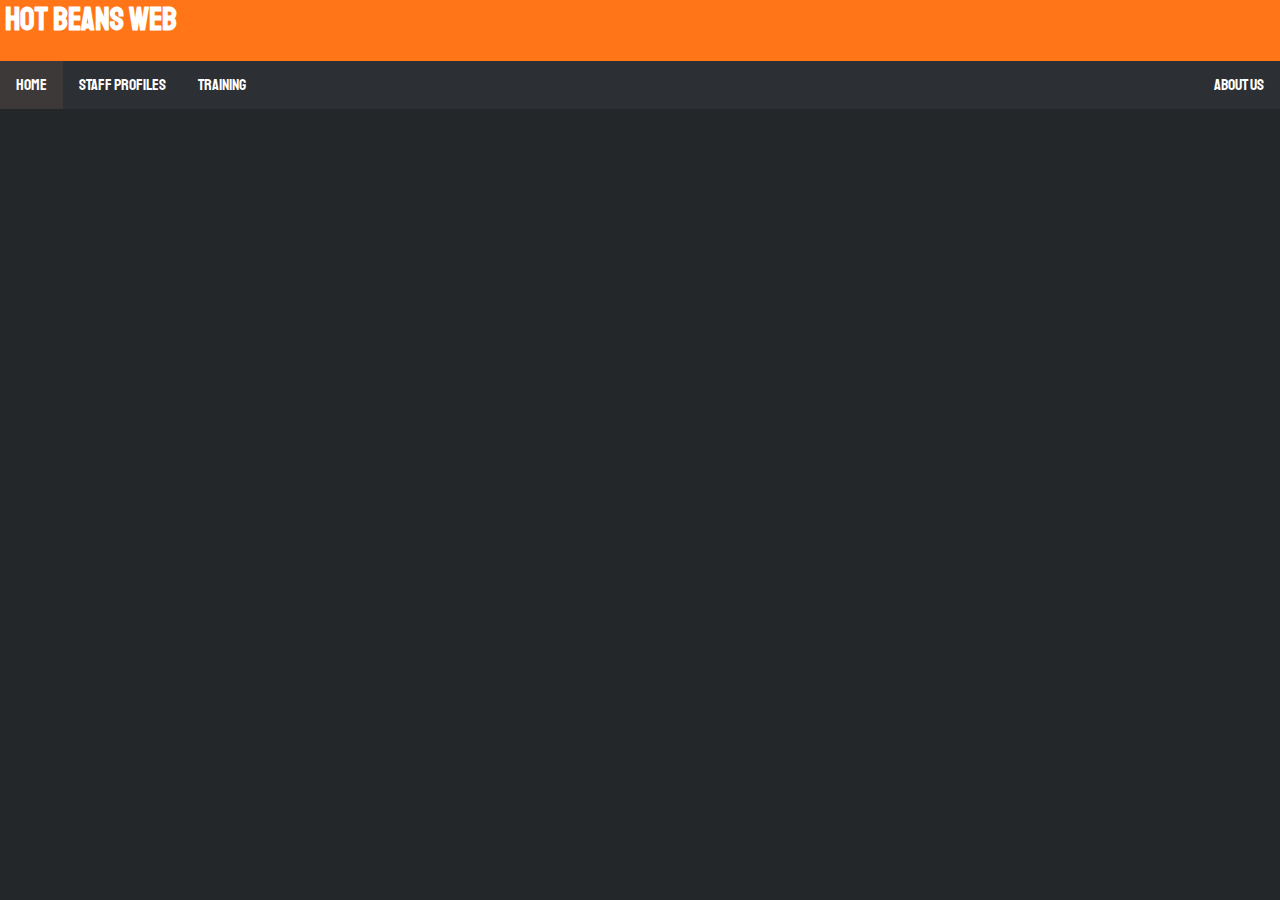
==== index.html @ 55eaca94 "Inital" ====
<html>
    <head>
        <title>Hot Beans web Design</title>
        <link rel="stylesheet" href="css/main.css">
        <link rel="stylesheet" href="https://use.fontawesome.com/releases/v5.6.3/css/all.css" integrity="sha384-UHRtZLI+pbxtHCWp1t77Bi1L4ZtiqrqD80Kn4Z8NTSRyMA2Fd33n5dQ8lWUE00s/" crossorigin="anonymous">
        <link href="https://fonts.googleapis.com/css?family=Roboto|Staatliches" rel="stylesheet">
    </head>

    <!-- Body Content -->
    <body>
        <!-- Header -->
        <div class="header-wrapper">
            <div class="header">
                <h1>Hot Beans Web</h1>
            </div>
            <!-- Navigation -->
            <div class="nav">
                <ul>
                    <li><a class="selected" href="default.asp"><i class="fas fa-home"></i>  Home</a></li>
                    <li><a href="news.asp"><i class="fas fa-user"></i>  Staff Profiles</a></li>
                    <li><a href="contact.asp"><i class="fas fa-clipboard"></i>  Training</a></li>
                    <li style="float:right"><a class="active" href="#about"><i class="fas fa-info-circle"></i>  About Us</a></li>
                </ul>
            </div>
            <!-- End navigation-->
        </div>
        <!-- End header -->


    </body>

    <footer>
        <script src="js/main.js"></script>
    </footer>
</html>
---- css/main.css ----
/* Body */
body {
    background-color: #23272A;
    color: white;
    padding: none;
    margin: 0;
    font-family: 'Roboto', sans-serif;
}
/* Page header */
.header-wrapper {
    font-family: 'Staatliches', cursive;
    background-color: #ff7517;
}
.header {
    margin-left: 5;
}
/* Nav bar */

.nav ul {
    list-style-type: none;
    margin: 0;
    padding: 0;
    overflow: hidden;
    background-color: #2C2F33;
    position: -webkit-sticky; /* Safari */
    position: sticky;
    top: 0;
}
  
.nav li {
    float: left;
}

.nav li a {
    display: block;
    color: white;
    text-align: center;
    padding: 14px 16px;
    text-decoration: none;
}

/* Change the link color to #111 (black) on hover */
.nav li a:hover {
    background-color: #ff7517;
}

.nav .selected {
    background-color: #3e3939
}
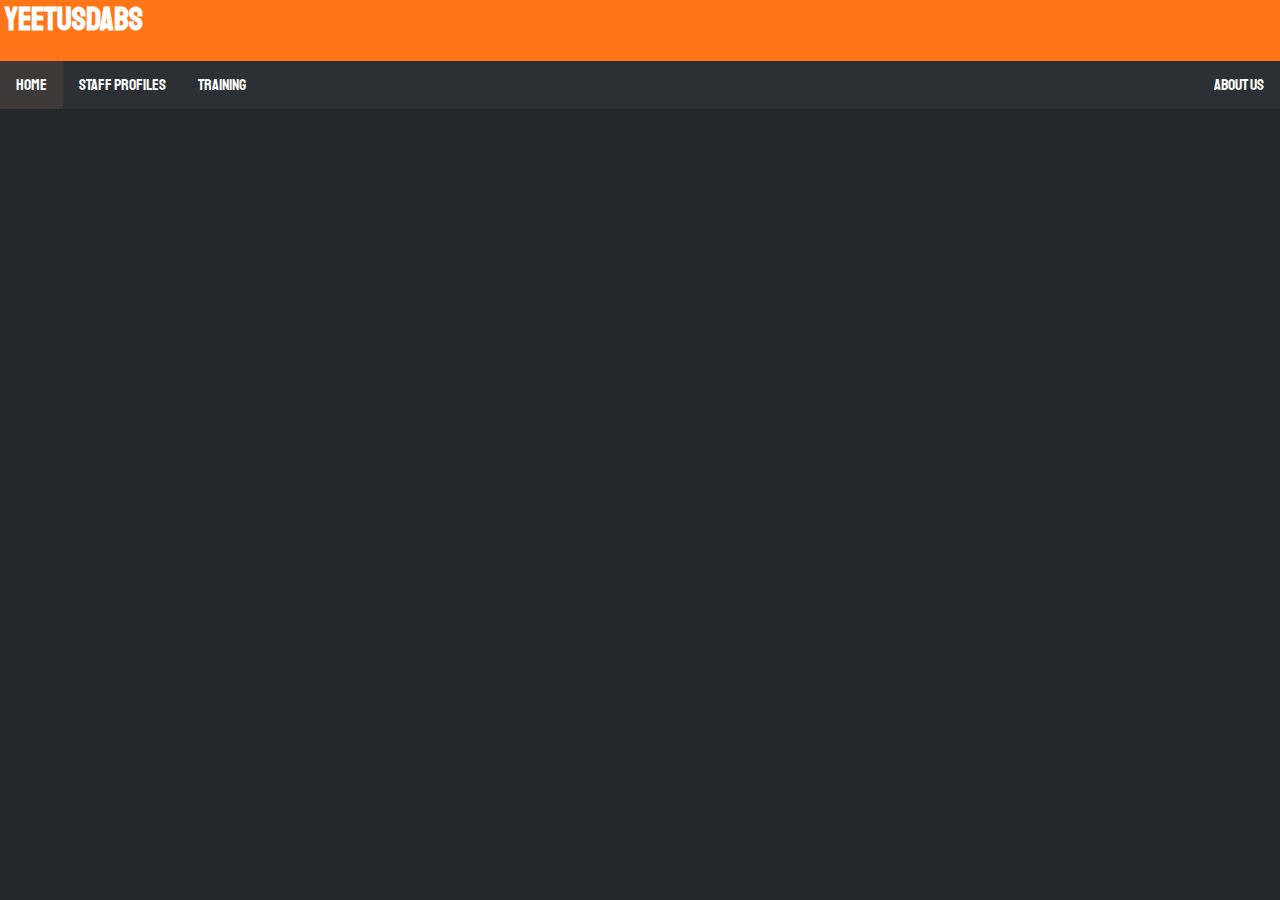
==== commit 9eace28f: "Fix some colours" ====
--- a/index.html
+++ b/index.html
@@ -1,7 +1,11 @@
 <html>
+    <!-- Hey Jack -->
     <head>
-        <title>Hot Beans web Design</title>
+        <title>Joe smells</title>
+        <!-- Local CSS -->
         <link rel="stylesheet" href="css/main.css">
+        <link rel="stylesheet" href="css/cards.css">
+        <!-- Remote CSS -->
         <link rel="stylesheet" href="https://use.fontawesome.com/releases/v5.6.3/css/all.css" integrity="sha384-UHRtZLI+pbxtHCWp1t77Bi1L4ZtiqrqD80Kn4Z8NTSRyMA2Fd33n5dQ8lWUE00s/" crossorigin="anonymous">
         <link href="https://fonts.googleapis.com/css?family=Roboto|Staatliches" rel="stylesheet">
     </head>
@@ -11,11 +15,11 @@
         <!-- Header -->
         <div class="header-wrapper">
             <div class="header">
-                <h1>Hot Beans Web</h1>
+                <h1>Yeetusdabs</h1>
             </div>
             <!-- Navigation -->
             <div class="nav">
-                <ul>
+                <ul class="nav-float">
                     <li><a class="selected" href="default.asp"><i class="fas fa-home"></i>  Home</a></li>
                     <li><a href="news.asp"><i class="fas fa-user"></i>  Staff Profiles</a></li>
                     <li><a href="contact.asp"><i class="fas fa-clipboard"></i>  Training</a></li>
@@ -25,8 +29,6 @@
             <!-- End navigation-->
         </div>
         <!-- End header -->
-
-
     </body>
 
     <footer>
--- a/css/main.css
+++ b/css/main.css
@@ -11,6 +11,7 @@
     font-family: 'Staatliches', cursive;
     background-color: #ff7517;
 }
+
 .header {
     margin-left: 5;
 }
@@ -19,7 +20,7 @@
 .nav ul {
     list-style-type: none;
     margin: 0;
-    padding: 0;
+    padding-left: 0;
     overflow: hidden;
     background-color: #2C2F33;
     position: -webkit-sticky; /* Safari */
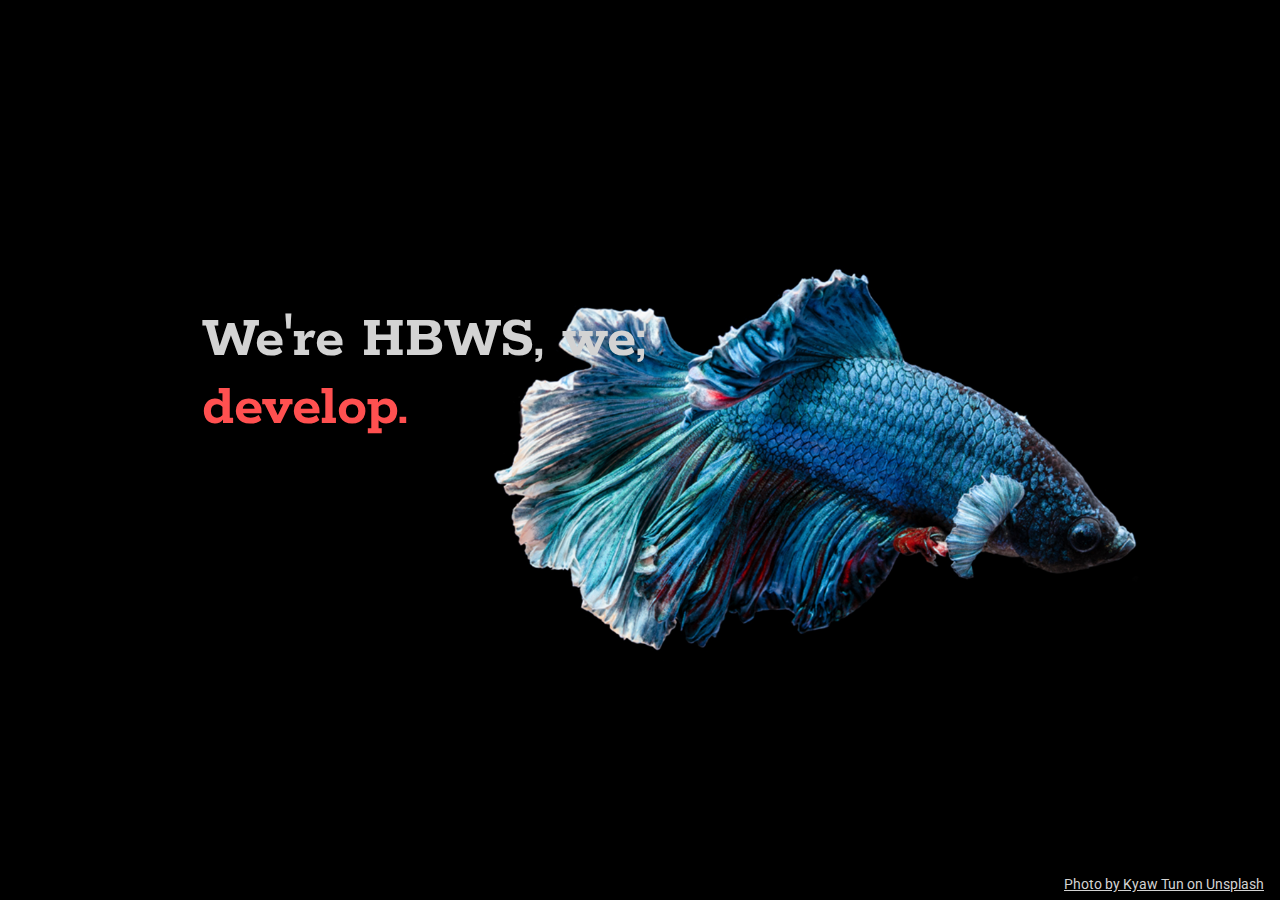
==== commit e8426b71: "Overhaul: 1" ====
--- a/index.html
+++ b/index.html
@@ -1,37 +1,39 @@
 <html>
-    <!-- Hey Jack -->
     <head>
-        <title>Joe smells</title>
+        <title>HBWS | Home</title>
         <!-- Local CSS -->
         <link rel="stylesheet" href="css/main.css">
-        <link rel="stylesheet" href="css/cards.css">
+        <!-- Page Specific local CSS-->
+        <link rel="stylesheet" href="css/home.css">        
         <!-- Remote CSS -->
         <link rel="stylesheet" href="https://use.fontawesome.com/releases/v5.6.3/css/all.css" integrity="sha384-UHRtZLI+pbxtHCWp1t77Bi1L4ZtiqrqD80Kn4Z8NTSRyMA2Fd33n5dQ8lWUE00s/" crossorigin="anonymous">
-        <link href="https://fonts.googleapis.com/css?family=Roboto|Staatliches" rel="stylesheet">
+        <link href="https://fonts.googleapis.com/css?family=Roboto|Staatliches|Rokkitt:300" rel="stylesheet">
     </head>
 
     <!-- Body Content -->
     <body>
         <!-- Header -->
-        <div class="header-wrapper">
-            <div class="header">
-                <h1>Yeetusdabs</h1>
-            </div>
-            <!-- Navigation -->
-            <div class="nav">
-                <ul class="nav-float">
-                    <li><a class="selected" href="default.asp"><i class="fas fa-home"></i>  Home</a></li>
-                    <li><a href="news.asp"><i class="fas fa-user"></i>  Staff Profiles</a></li>
-                    <li><a href="contact.asp"><i class="fas fa-clipboard"></i>  Training</a></li>
-                    <li style="float:right"><a class="active" href="#about"><i class="fas fa-info-circle"></i>  About Us</a></li>
-                </ul>
-            </div>
-            <!-- End navigation-->
+
+        <!-- End header -->
+
+        <!-- Centre of screen -->
+        <div class="welcome-message">
+            <h1>
+                We're HBWS, we;</br>
+                <span class="highlighted" id="word"></span>
+            </h1>
         </div>
-        <!-- End header -->
+        <!-- End centre -->
+        <!-- Footer -->
+        <div class="footer">
+            <a href="https://unsplash.com/photos/k6BHLfw_jUg">Photo by Kyaw Tun on Unsplash</a>
+        </div>
+        <!-- End footer -->
     </body>
 
     <footer>
+        <!-- Import JavaScript -->
         <script src="js/main.js"></script>
+        <script src="js/welcome.js"></script>
     </footer>
 </html>--- a/css/main.css
+++ b/css/main.css
@@ -1,4 +1,4 @@
-/* Body */
+/* Global */
 body {
     background-color: #23272A;
     color: white;
@@ -6,45 +6,3 @@
     margin: 0;
     font-family: 'Roboto', sans-serif;
 }
-/* Page header */
-.header-wrapper {
-    font-family: 'Staatliches', cursive;
-    background-color: #ff7517;
-}
-
-.header {
-    margin-left: 5;
-}
-/* Nav bar */
-
-.nav ul {
-    list-style-type: none;
-    margin: 0;
-    padding-left: 0;
-    overflow: hidden;
-    background-color: #2C2F33;
-    position: -webkit-sticky; /* Safari */
-    position: sticky;
-    top: 0;
-}
-  
-.nav li {
-    float: left;
-}
-
-.nav li a {
-    display: block;
-    color: white;
-    text-align: center;
-    padding: 14px 16px;
-    text-decoration: none;
-}
-
-/* Change the link color to #111 (black) on hover */
-.nav li a:hover {
-    background-color: #ff7517;
-}
-
-.nav .selected {
-    background-color: #3e3939
-}--- a/css/home.css
+++ b/css/home.css
@@ -0,0 +1,48 @@
+/* This CSS file is specific to the homepage and doesn't
+effect any pages out side of it. */
+
+body {
+    background-color: black;
+    background-image: url("../images/homepage-lightblur.jpg");
+    background-repeat: no-repeat;
+    background-size: 90%;
+    background-position: center right;
+}
+
+/* Welcome Message */
+.welcome-message {
+    font-family: 'Rokkitt', serif;
+    float: left;
+    padding: 10px;
+    color: lightgrey;
+    font-weight: 100;
+    margin-top: 20%;
+    margin-left: 15%;
+}
+
+.welcome-message h1 {
+    font-size: 60px;
+}
+
+.welcome-message .highlighted {
+    color: #ff5050;
+    transition: all 0.5s;
+}
+
+.welcome-message .hide {
+    opacity: 0;
+}
+
+/* Image credit Link */
+.footer a {
+    color: lightgrey;
+    text-decoration: underline;
+    position: absolute;
+    bottom: 8px;
+    right: 16px;
+    font-size: 14px;
+}
+
+.footer a:hover {
+    color: white;
+}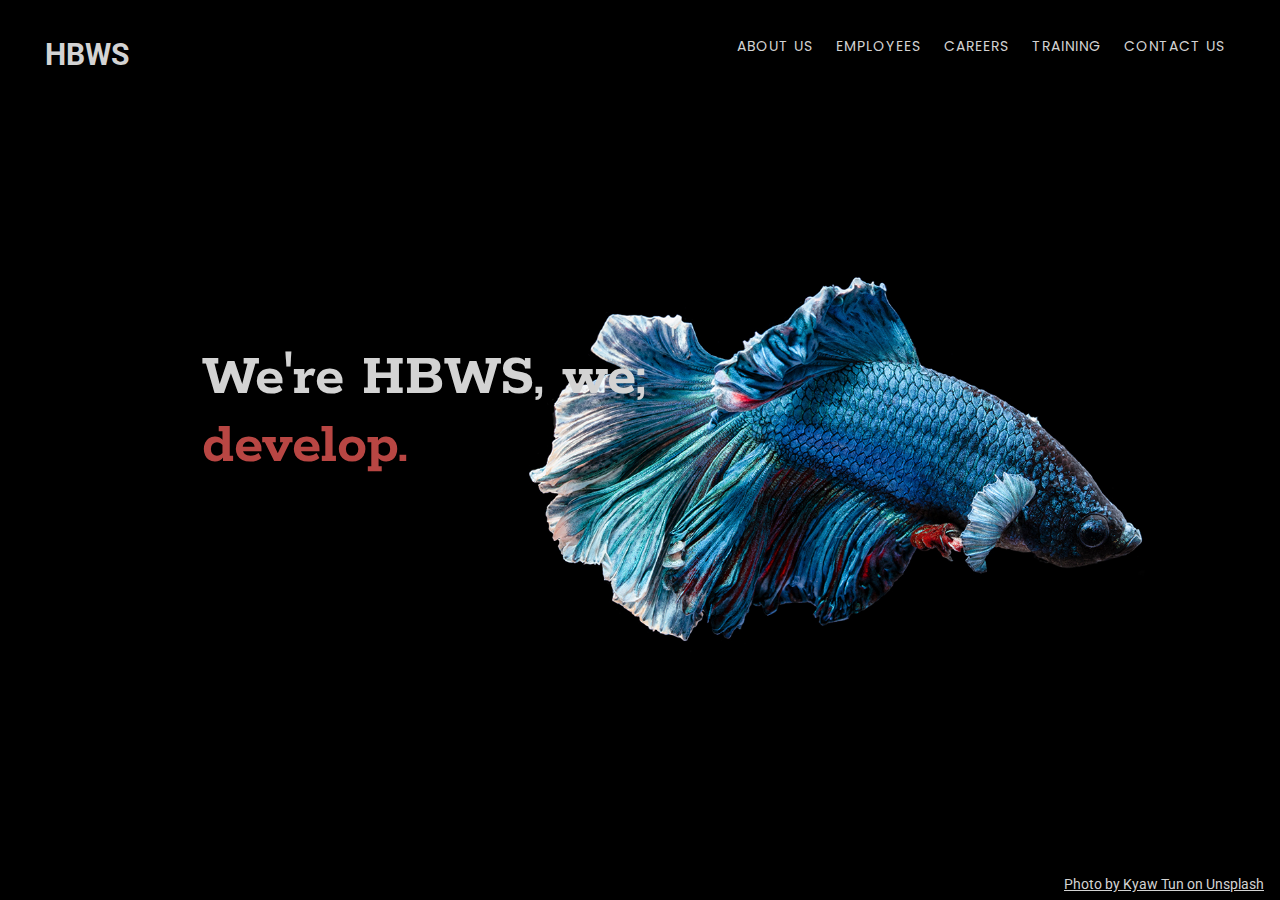
==== commit 39648214: "Add navigation bar" ====
--- a/index.html
+++ b/index.html
@@ -7,20 +7,42 @@
         <link rel="stylesheet" href="css/home.css">        
         <!-- Remote CSS -->
         <link rel="stylesheet" href="https://use.fontawesome.com/releases/v5.6.3/css/all.css" integrity="sha384-UHRtZLI+pbxtHCWp1t77Bi1L4ZtiqrqD80Kn4Z8NTSRyMA2Fd33n5dQ8lWUE00s/" crossorigin="anonymous">
-        <link href="https://fonts.googleapis.com/css?family=Roboto|Staatliches|Rokkitt:300" rel="stylesheet">
+        <link href="https://fonts.googleapis.com/css?family=Roboto|Staatliches|Rokkitt:300|Poppins:400" rel="stylesheet">
     </head>
 
     <!-- Body Content -->
     <body>
         <!-- Header -->
+        <div class="header">
 
+            <!-- Navigation -->
+            <div id="nav-container">
+                <!-- Logo -->
+                <div class="logo">
+                    <h3> <a href="#">
+                        <i style="color: #0B3C86;" class="fas fa-angle-right"></i>
+                         HBWS 
+                        <i style="color: #0B3C86;" class="fas fa-angle-right"></i>
+                    </a></h3>
+                </div>
+                <!-- Navigation Buttons -->
+                <ul>
+                    <li><a href="pages/about.html">ABOUT US</a></li>
+                    <li><a href="pages/staff-profiles.html">EMPLOYEES</a></li>
+                    <li><a href="pages/work-for-us.html">CAREERS</a></li>
+                    <li><a href="pages/training.html">TRAINING</a></li>
+                    <li><a href="pages/contact.html">CONTACT US</a></li>
+                </ul>
+            </div>
+        </div>
+        <!-- End of navigation -->
         <!-- End header -->
 
         <!-- Centre of screen -->
         <div class="welcome-message">
             <h1>
                 We're HBWS, we;</br>
-                <span class="highlighted" id="word"></span>
+                <span class="highlighted" id="word">develop.</span>
             </h1>
         </div>
         <!-- End centre -->
--- a/css/main.css
+++ b/css/main.css
@@ -6,3 +6,70 @@
     margin: 0;
     font-family: 'Roboto', sans-serif;
 }
+
+.header {
+    width: 100%;
+}
+
+.header .logo {
+    display: inline-block;
+    font-size: 26px;
+    color: lightgrey;
+}
+
+.header .logo a {
+    color: lightgrey;
+    text-decoration: none;
+    transition:.5s;
+}
+
+.header .logo a:hover {
+    color: white;
+}
+
+/* Navigation Bar */
+
+.header #nav-container {
+    overflow:hidden;
+    padding-top: 0.5%;
+    padding-left: 0.5%;
+    white-space: nowrap;
+    padding-right: 45px;
+    padding-left: 45px;
+    overflow-x: auto;
+    overflow-y: hidden;
+    
+}
+
+.header #nav-container ul {
+    padding-top: 1.4%;
+    float: right;
+    font-size: 14px;
+    list-style: none;
+}
+
+.header #nav-container li {
+
+    display: inline-block;
+    transition:.5s;
+    min-height: 1px;
+    padding-right: 10px;
+    line-height: 1px;
+}
+
+.header #nav-container li a {
+    color: lightgrey;
+    font-weight: 400;
+    text-decoration: none;
+    font-family: 'Poppins', sans-serif;
+    font-size: 14px;
+    margin-left: 10px;
+    letter-spacing: 1px;
+    transition:.5s;
+    line-height: 19.6px;
+}
+
+
+.header #nav-container li a:hover {
+    color: white;
+}--- a/css/home.css
+++ b/css/home.css
@@ -3,9 +3,9 @@
 
 body {
     background-color: black;
-    background-image: url("../images/homepage-lightblur.jpg");
+    background-image: url("../images/homepage-clear.jpg");
     background-repeat: no-repeat;
-    background-size: 90%;
+    background-size: 86%;
     background-position: center right;
 }
 
@@ -16,7 +16,7 @@
     padding: 10px;
     color: lightgrey;
     font-weight: 100;
-    margin-top: 20%;
+    margin-top: 15%;
     margin-left: 15%;
 }
 
@@ -25,7 +25,7 @@
 }
 
 .welcome-message .highlighted {
-    color: #ff5050;
+    color: #B84643;
     transition: all 0.5s;
 }
 
@@ -45,4 +45,5 @@
 
 .footer a:hover {
     color: white;
+    transition:.5s;
 }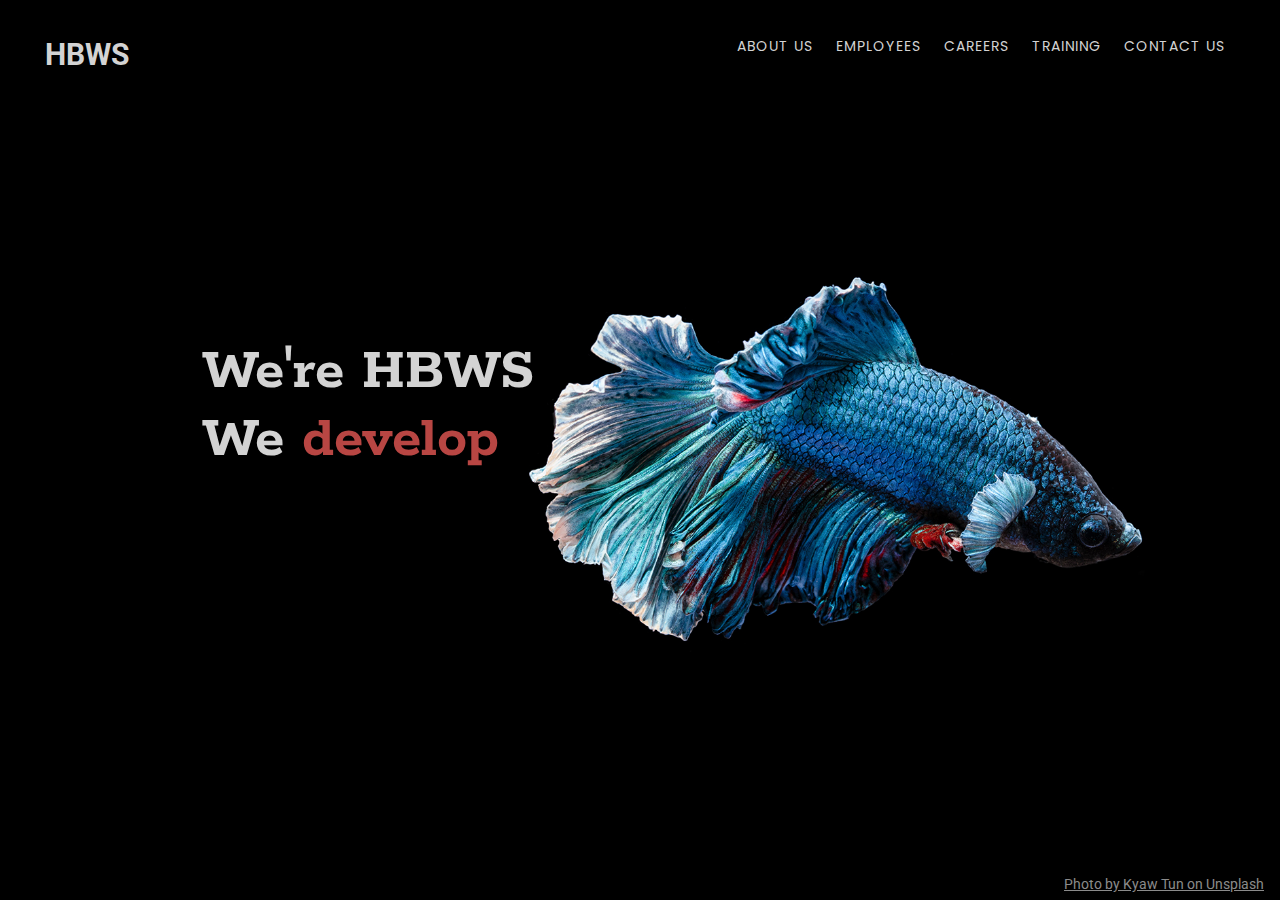
==== commit d1accd32: "New logo | better font | update viewport" ====
--- a/index.html
+++ b/index.html
@@ -22,7 +22,6 @@
                     <h3> <a href="#">
                         <i style="color: #0B3C86;" class="fas fa-angle-right"></i>
                          HBWS 
-                        <i style="color: #0B3C86;" class="fas fa-angle-right"></i>
                     </a></h3>
                 </div>
                 <!-- Navigation Buttons -->
@@ -41,8 +40,8 @@
         <!-- Centre of screen -->
         <div class="welcome-message">
             <h1>
-                We're HBWS, we;</br>
-                <span class="highlighted" id="word">develop.</span>
+                We're HBWS</br>
+                We <span class="highlighted" id="word">develop</span>
             </h1>
         </div>
         <!-- End centre -->
--- a/css/main.css
+++ b/css/main.css
@@ -33,11 +33,13 @@
     overflow:hidden;
     padding-top: 0.5%;
     padding-left: 0.5%;
+    padding-bottom: 0.5%;
     white-space: nowrap;
     padding-right: 45px;
     padding-left: 45px;
     overflow-x: auto;
     overflow-y: hidden;
+    background-color: black;
     
 }
 
@@ -69,7 +71,29 @@
     line-height: 19.6px;
 }
 
+.selected {
+    color: #38A7A7;
+}
 
 .header #nav-container li a:hover {
     color: white;
+}
+
+/* Scroll bar */
+
+/* width */
+::-webkit-scrollbar {
+    width: 10px;
+  }
+  
+/* Track */
+    ::-webkit-scrollbar-track {
+    box-shadow: inset 0 0 5px #2C2F33;
+    border-radius: 6px;
+}
+  
+/* Handle */
+::-webkit-scrollbar-thumb {
+    background: rgb(57, 60, 65);
+    border-radius: 6px;
 }--- a/css/home.css
+++ b/css/home.css
@@ -16,7 +16,7 @@
     padding: 10px;
     color: lightgrey;
     font-weight: 100;
-    margin-top: 15%;
+    margin-top: 14%;
     margin-left: 15%;
 }
 
@@ -35,7 +35,7 @@
 
 /* Image credit Link */
 .footer a {
-    color: lightgrey;
+    color: rgb(139, 139, 139);
     text-decoration: underline;
     position: absolute;
     bottom: 8px;
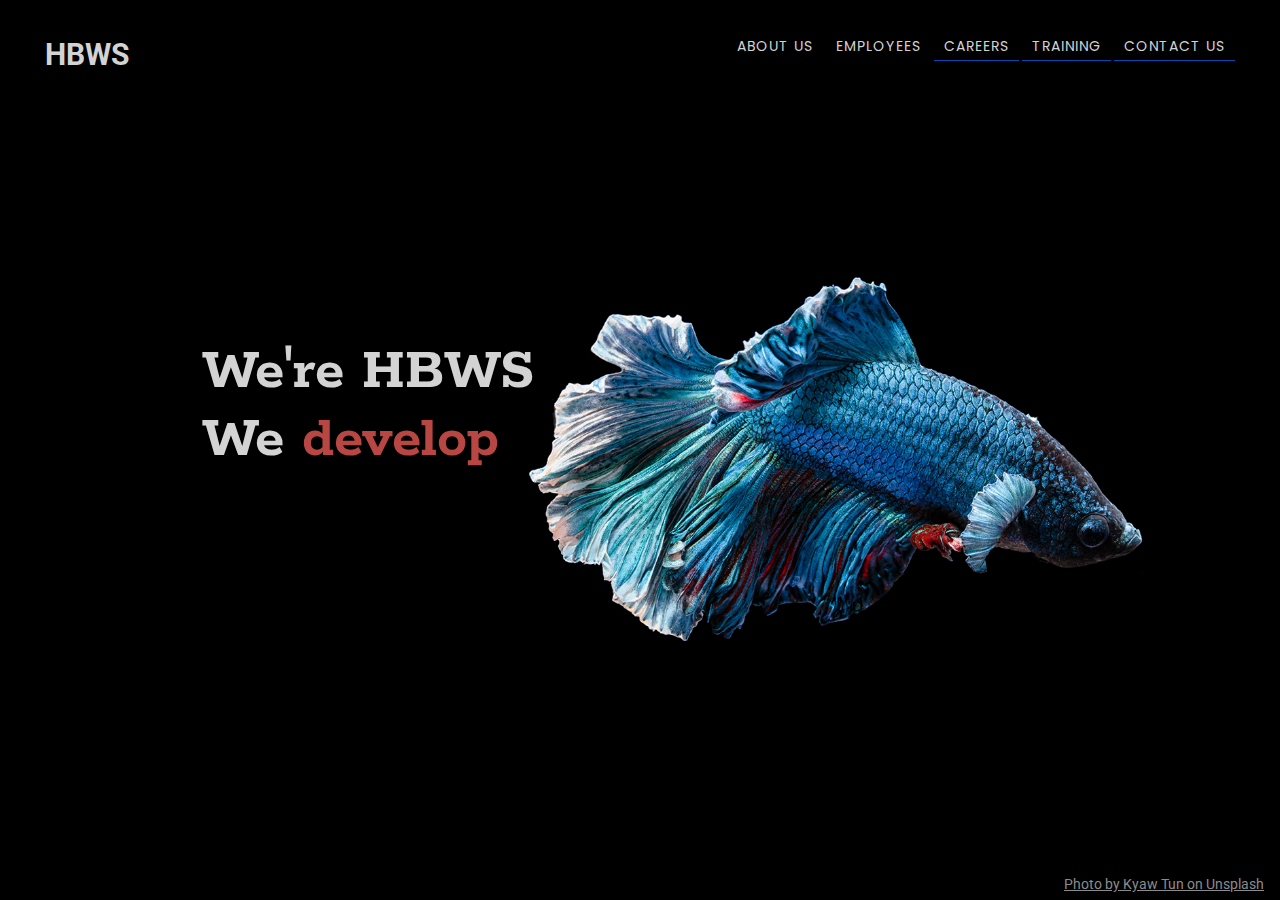
==== commit 151f2604: "Updates" ====
--- a/index.html
+++ b/index.html
@@ -1,60 +1,63 @@
 <html>
-    <head>
-        <title>HBWS | Home</title>
-        <!-- Local CSS -->
-        <link rel="stylesheet" href="css/main.css">
-        <!-- Page Specific local CSS-->
-        <link rel="stylesheet" href="css/home.css">        
-        <!-- Remote CSS -->
-        <link rel="stylesheet" href="https://use.fontawesome.com/releases/v5.6.3/css/all.css" integrity="sha384-UHRtZLI+pbxtHCWp1t77Bi1L4ZtiqrqD80Kn4Z8NTSRyMA2Fd33n5dQ8lWUE00s/" crossorigin="anonymous">
-        <link href="https://fonts.googleapis.com/css?family=Roboto|Staatliches|Rokkitt:300|Poppins:400" rel="stylesheet">
-    </head>
+<head>
+    <title>HBWS | Home</title>
+    <!-- Local CSS -->
+    <link rel="stylesheet" href="css/main.css">
+    <!-- Page Specific local CSS-->
+    <link rel="stylesheet" href="css/home.css">
+    <!-- Remote CSS -->
+    <link rel="stylesheet" href="https://use.fontawesome.com/releases/v5.6.3/css/all.css" integrity="sha384-UHRtZLI+pbxtHCWp1t77Bi1L4ZtiqrqD80Kn4Z8NTSRyMA2Fd33n5dQ8lWUE00s/"
+        crossorigin="anonymous">
+    <link href="https://fonts.googleapis.com/css?family=Roboto|Staatliches|Rokkitt:300|Poppins:400" rel="stylesheet">
+</head>
 
-    <!-- Body Content -->
-    <body>
-        <!-- Header -->
-        <div class="header">
+<!-- Body Content -->
 
-            <!-- Navigation -->
-            <div id="nav-container">
-                <!-- Logo -->
-                <div class="logo">
-                    <h3> <a href="#">
+<body>
+    <!-- Header -->
+    <div class="header">
+
+        <!-- Navigation -->
+        <div id="nav-container">
+            <!-- Logo -->
+            <div class="logo">
+                <h3> <a href="#">
                         <i style="color: #0B3C86;" class="fas fa-angle-right"></i>
-                         HBWS 
+                        HBWS
                     </a></h3>
-                </div>
-                <!-- Navigation Buttons -->
-                <ul>
-                    <li><a href="pages/about.html">ABOUT US</a></li>
-                    <li><a href="pages/staff-profiles.html">EMPLOYEES</a></li>
-                    <li><a href="pages/work-for-us.html">CAREERS</a></li>
-                    <li><a href="pages/training.html">TRAINING</a></li>
-                    <li><a href="pages/contact.html">CONTACT US</a></li>
-                </ul>
             </div>
+            <!-- Navigation Buttons -->
+            <ul>
+                <li class="animate"><a href="pages/about.html">ABOUT US</a></li>
+                <li class="animate"><a href="pages/staff-profiles.html">EMPLOYEES</a></li>
+                <li class="animate"><a href="pages/work-for-us.html">CAREERS</a></li>
+                <li class="animate"><a href="pages/training.html">TRAINING</a></li>
+                <li class="animate"><a href="pages/contact.html">CONTACT US</a></li>
+            </ul>
         </div>
-        <!-- End of navigation -->
-        <!-- End header -->
+    </div>
+    <!-- End of navigation -->
+    <!-- End header -->
 
-        <!-- Centre of screen -->
-        <div class="welcome-message">
-            <h1>
-                We're HBWS</br>
-                We <span class="highlighted" id="word">develop</span>
-            </h1>
-        </div>
-        <!-- End centre -->
-        <!-- Footer -->
-        <div class="footer">
-            <a href="https://unsplash.com/photos/k6BHLfw_jUg">Photo by Kyaw Tun on Unsplash</a>
-        </div>
-        <!-- End footer -->
-    </body>
+    <!-- Centre of screen -->
+    <div class="welcome-message">
+        <h1>
+            We're HBWS</br>
+            We <span class="highlighted" id="word">develop</span>
+        </h1>
+    </div>
+    <!-- End centre -->
+    <!-- Footer -->
+    <div class="footer">
+        <a href="https://unsplash.com/photos/k6BHLfw_jUg">Photo by Kyaw Tun on Unsplash</a>
+    </div>
+    <!-- End footer -->
+</body>
 
-    <footer>
-        <!-- Import JavaScript -->
-        <script src="js/main.js"></script>
-        <script src="js/welcome.js"></script>
-    </footer>
+<footer>
+    <!-- Import JavaScript -->
+    <script src="js/main.js"></script>
+    <script src="js/welcome.js"></script>
+</footer>
+
 </html>--- a/css/main.css
+++ b/css/main.css
@@ -51,7 +51,6 @@
 }
 
 .header #nav-container li {
-
     display: inline-block;
     transition:.5s;
     min-height: 1px;
@@ -72,7 +71,9 @@
 }
 
 .selected {
-    color: #38A7A7;
+    border-bottom: 1px solid rgb(5, 73, 175);
+    padding-bottom: 3px;
+    transition: .5s;
 }
 
 .header #nav-container li a:hover {
@@ -96,4 +97,37 @@
 ::-webkit-scrollbar-thumb {
     background: rgb(57, 60, 65);
     border-radius: 6px;
-}+}
+
+/* Forms */
+input[type=text], input[type=email], textarea, select {
+    width: 100%;
+    padding: 12px 20px;
+    margin: 8px 0;
+    display: inline-block;
+    border: 1px solid #7289DA;
+    background-color: #23272A;
+    color: white;
+    border-radius: 4px;
+    box-sizing: border-box;
+}
+
+textarea {
+    height: 20%;
+}
+
+input[type=submit] {
+    width: 100%;
+    background-color: #4CAF50;
+    color: white;
+    padding: 14px 20px;
+    margin: 8px 0;
+    border: none;
+    border-radius: 4px;
+    cursor: pointer;
+}
+
+input[type=submit]:hover {
+    background-color: #45a049;
+}
+  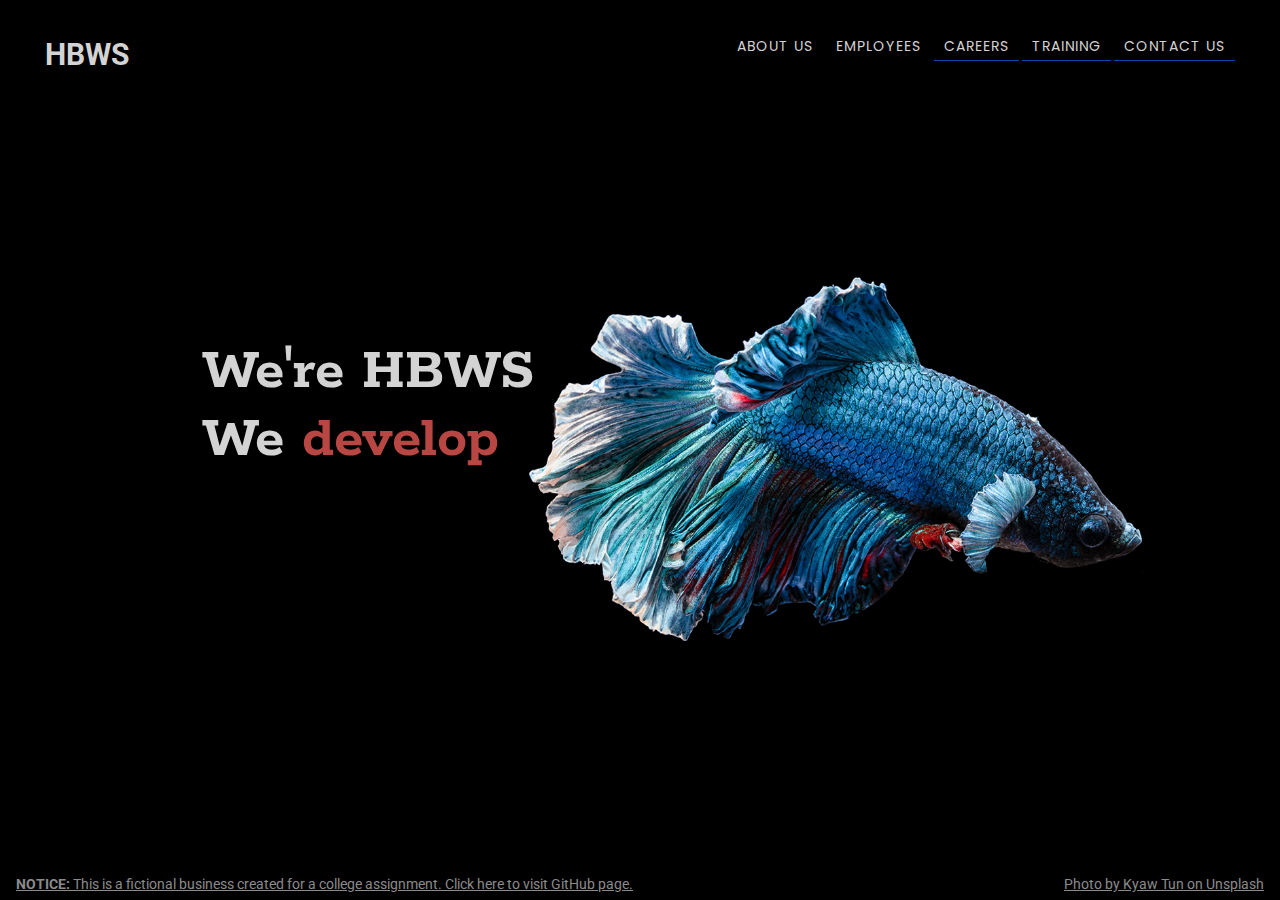
==== commit 3a3dc342: "Add disclaimer to home page" ====
--- a/index.html
+++ b/index.html
@@ -51,6 +51,7 @@
     <div class="footer">
         <a href="https://unsplash.com/photos/k6BHLfw_jUg">Photo by Kyaw Tun on Unsplash</a>
     </div>
+    <a class="disclaimer" href="https://github.com/Nevexo/Unit-15-Assignment-2"><b>NOTICE:</b> This is a fictional business created for a college assignment. Click here to visit GitHub page.</a>
     <!-- End footer -->
 </body>
 
--- a/css/main.css
+++ b/css/main.css
@@ -100,7 +100,7 @@
 }
 
 /* Forms */
-input[type=text], input[type=email], textarea, select {
+input[type=text], input[type=email], textarea, select { 
     width: 100%;
     padding: 12px 20px;
     margin: 8px 0;
@@ -110,10 +110,6 @@
     color: white;
     border-radius: 4px;
     box-sizing: border-box;
-}
-
-textarea {
-    height: 20%;
 }
 
 input[type=submit] {
--- a/css/home.css
+++ b/css/home.css
@@ -43,6 +43,16 @@
     font-size: 14px;
 }
 
+/* Disclaimer message (added after submission, for use on personal CV) */
+.disclaimer {
+    color: rgb(139, 139, 139);
+    text-decoration: underline;
+    position: absolute;
+    bottom: 8px;
+    left: 16px;
+    font-size: 14px;
+}
+ 
 .footer a:hover {
     color: white;
     transition:.5s;
